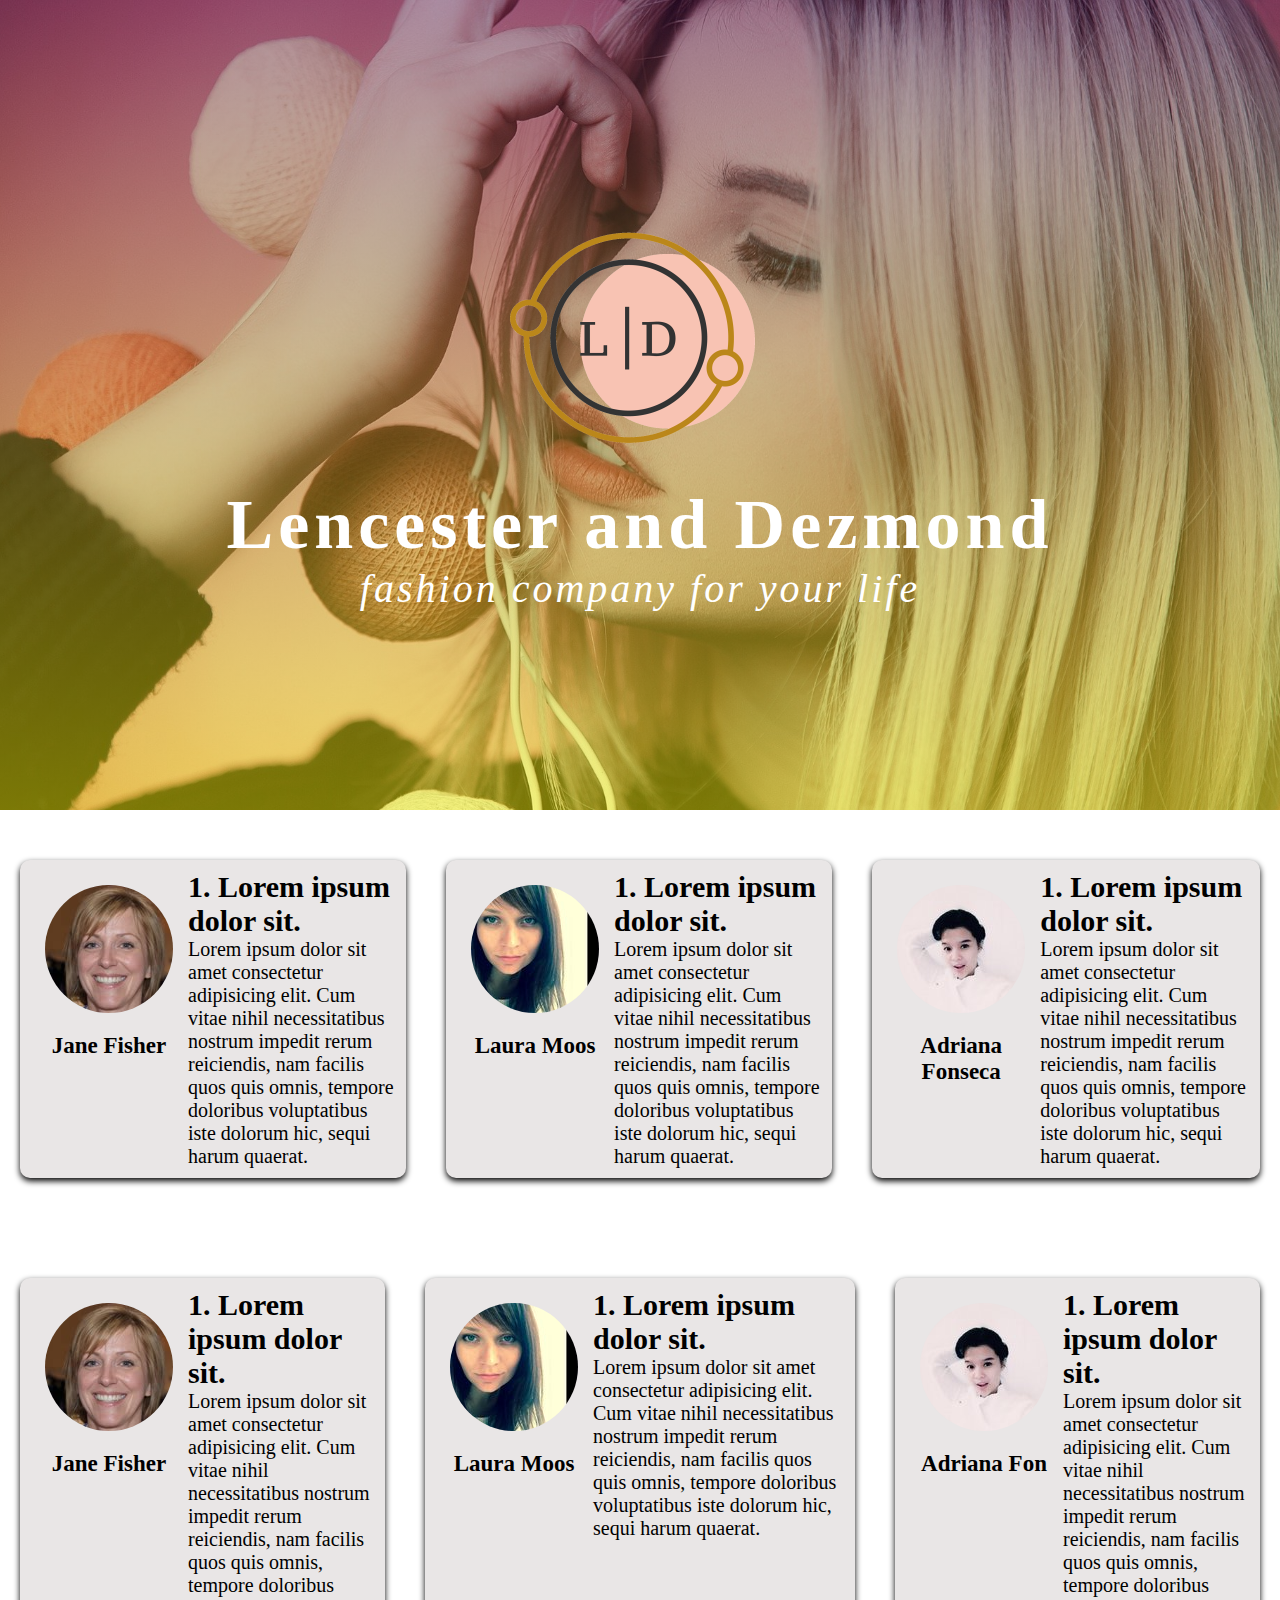
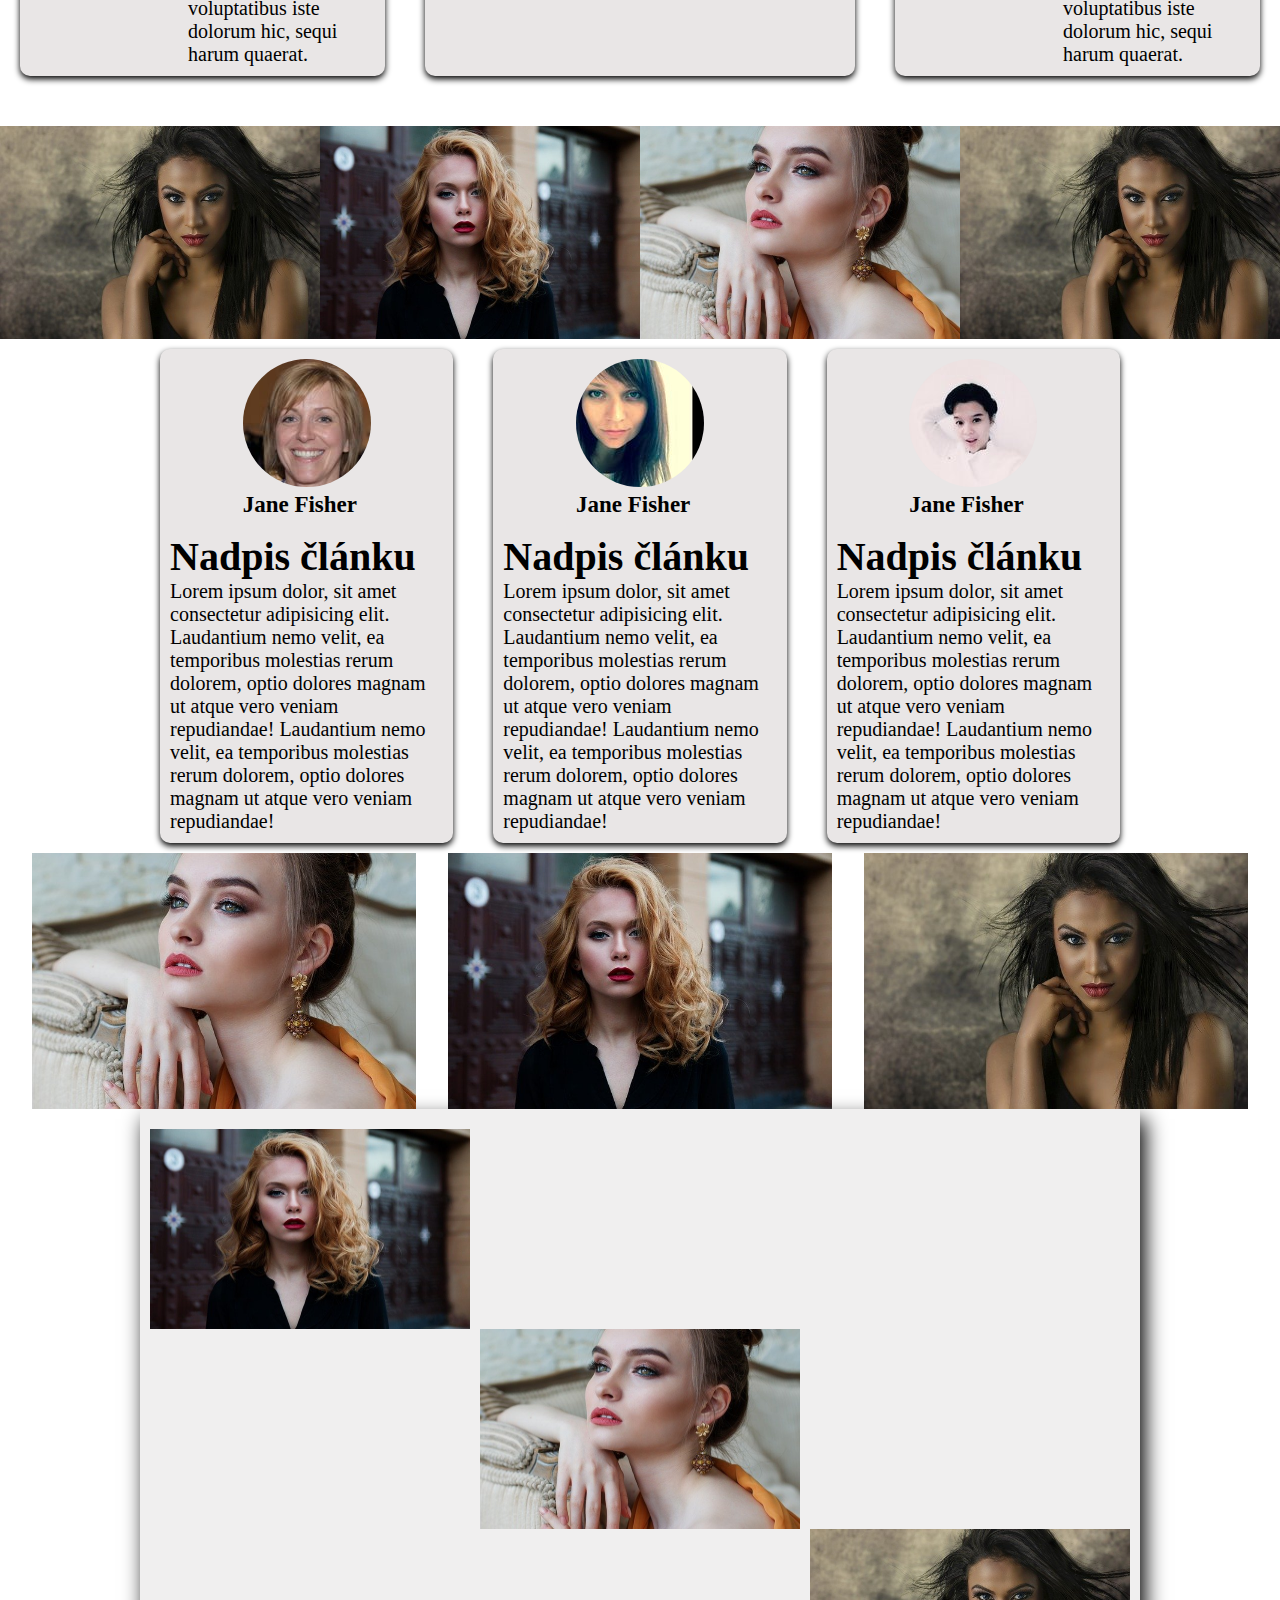
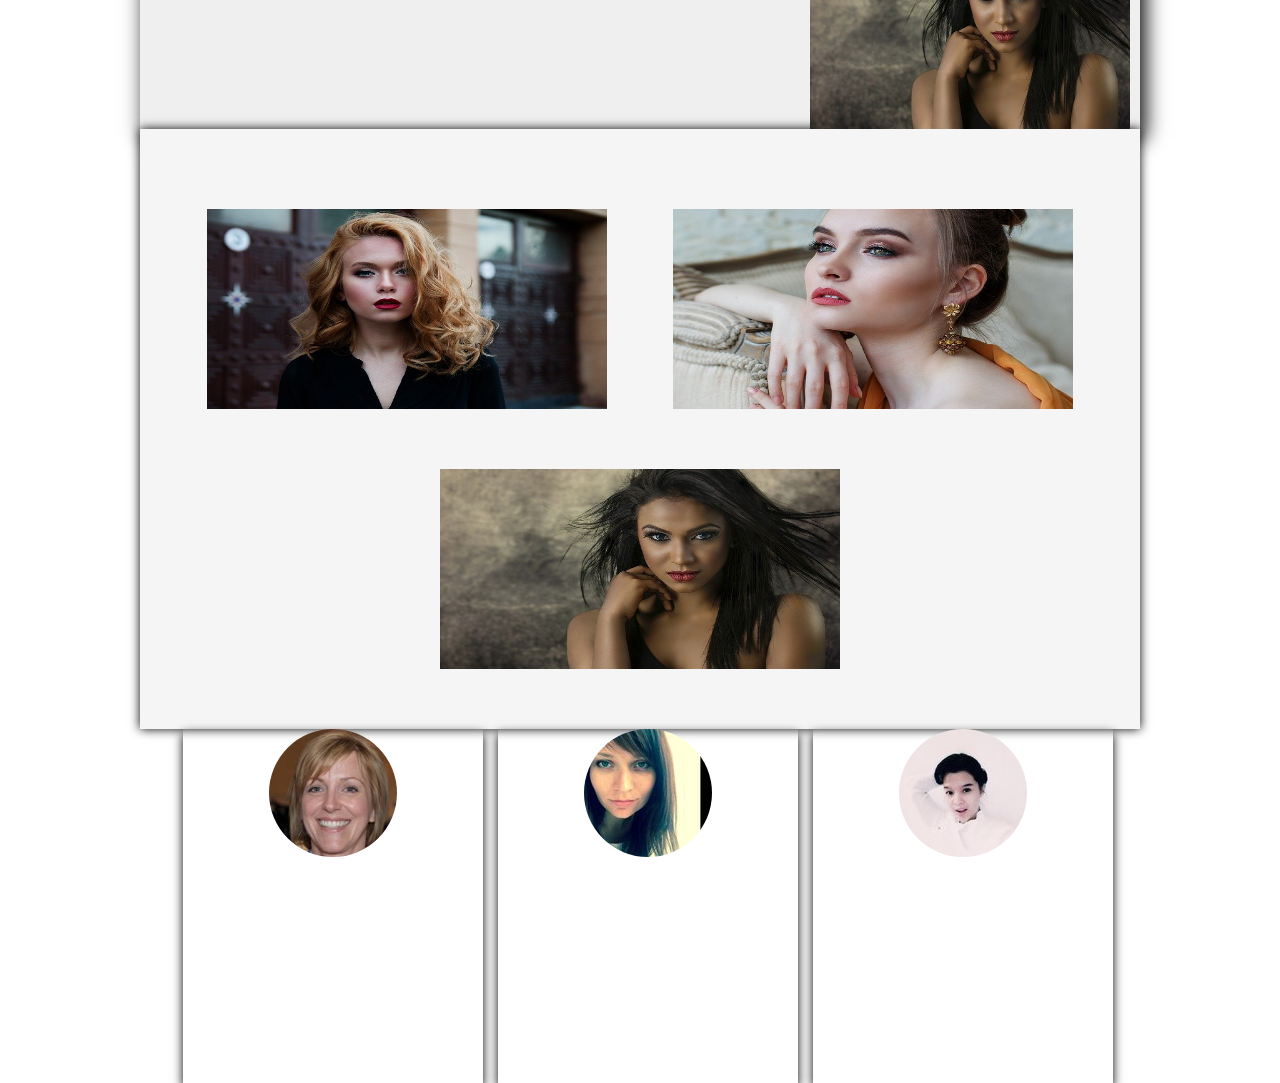
==== Flexbox/index.html @ 0f64c30b "přidány složky do portfolia" ====
<!DOCTYPE html>
<html lang="cs">
<head>
    <meta charset="UTF-8">
    <meta http-equiv="X-UA-Compatible" content="IE=edge">
    <meta name="viewport" content="width=device-width, initial-scale=1.0">
    <link rel="stylesheet" href="css/style.css">
    <link rel="stylesheet" href="css/query.css">
    <title>Document</title>
</head>
<body>
    <header>
        <img src="img/logo.png" alt="">
        <h1>Lencester and Dezmond</h1>
        <p>fashion company for your life</p>
    </header>

    <main>
        <section class="blogs">
            <article class="blog">
                <div class="author-info">
                    <img src="img/jane.jpg" alt="">         
                    <h2>Jane Fisher</h2>
                </div>
                <div class="article-body"> 
                    <h2>1. Lorem ipsum dolor sit.</h2>
                    <p>Lorem ipsum dolor sit amet consectetur adipisicing elit. Cum vitae nihil necessitatibus nostrum impedit rerum reiciendis, nam facilis quos quis omnis, tempore doloribus voluptatibus iste dolorum hic, sequi harum quaerat.     
                    </p>
                </div>
            </article>
 
            <article class="blog">
                <div class="author-info">
                    <img src="img/laura.jpg" alt="">         
                    <h2>Laura Moos</h2>
                </div>
                <div class="article-body"> 
                    <h2>1. Lorem ipsum dolor sit.</h2>
                    <p>Lorem ipsum dolor sit amet consectetur adipisicing elit. Cum vitae nihil necessitatibus nostrum impedit rerum reiciendis, nam facilis quos quis omnis, tempore doloribus voluptatibus iste dolorum hic, sequi harum quaerat.     
                    </p>
                </div>
            </article>

            <article class="blog">
                <div class="author-info">
                    <img src="img/adriana.jpg" alt="">         
                    <h2>Adriana Fonseca</h2>
                </div>
                <div class="article-body"> 
                    <h2>1. Lorem ipsum dolor sit.</h2>
                    <p>Lorem ipsum dolor sit amet consectetur adipisicing elit. Cum vitae nihil necessitatibus nostrum impedit rerum reiciendis, nam facilis quos quis omnis, tempore doloribus voluptatibus iste dolorum hic, sequi harum quaerat.     
                    </p>
                </div>
            </article>
        </section> 

        <section class="teams">
            <article class="team-member team-member-1">
                <div class="team-info">
                    <img src="img/jane.jpg">
                    <h2>Jane Fisher</h2>
                </div>
                <div class="team-body">
                    <h2>1. Lorem ipsum dolor sit.</h2>
                    <p>Lorem ipsum dolor sit amet consectetur adipisicing elit. Cum vitae nihil necessitatibus nostrum impedit rerum reiciendis, nam facilis quos quis omnis, tempore doloribus voluptatibus iste dolorum hic, sequi harum quaerat.</p>
                </div>
            </article>
            <article class="team-member team-member-2">
                <div class="team-info">
                    <img src="img/laura.jpg">
                    <h2>Laura Moos</h2>
                </div>
                <div class="team-body">
                    <h2>1. Lorem ipsum dolor sit.</h2>
                    <p>Lorem ipsum dolor sit amet consectetur adipisicing elit. Cum vitae nihil necessitatibus nostrum impedit rerum reiciendis, nam facilis quos quis omnis, tempore doloribus voluptatibus iste dolorum hic, sequi harum quaerat.</p>
                </div>
            </article>
            <article class="team-member team-member-3">
                <div class="team-info">
                    <img src="img/adriana.jpg">
                    <h2>Adriana Fon</h2>
                </div>
                <div class="team-body">
                    <h2>1. Lorem ipsum dolor sit.</h2>
                    <p>Lorem ipsum dolor sit amet consectetur adipisicing elit. Cum vitae nihil necessitatibus nostrum impedit rerum reiciendis, nam facilis quos quis omnis, tempore doloribus voluptatibus iste dolorum hic, sequi harum quaerat.</p>
                </div>
            </article>
        </section>
        
        <section class="photos">
            <img src="img/fashion1.jpg" alt="">
            <img src="img/fashion2.jpg" alt="">
        
            <img src="img/fashion3.jpg" alt="">
            <img src="img/fashion1.jpg" alt="">
       </section>
       

        <section class="references">
            <article class="reference-1">
                <div class="author">
                    <img src="img/jane.jpg" alt="">
                    <h2>Jane Fisher</h2>
                </div>
                <div class="reference-text">
                    <h1>Nadpis článku</h1>
                    <p>Lorem ipsum dolor, sit amet consectetur adipisicing elit. Laudantium nemo velit, ea temporibus molestias rerum dolorem, optio dolores magnam ut atque vero veniam repudiandae! Laudantium nemo velit, ea temporibus molestias rerum dolorem, optio dolores magnam ut atque vero veniam repudiandae!</p>
                </div>
            </article>

            <article class="reference-2">
                <div class="author">
                    <img src="img/laura.jpg" alt="">
                    <h2>Jane Fisher</h2>
                </div>
                <div class="reference-text">
                    <h1>Nadpis článku</h1>
                    <p>Lorem ipsum dolor, sit amet consectetur adipisicing elit. Laudantium nemo velit, ea temporibus molestias rerum dolorem, optio dolores magnam ut atque vero veniam repudiandae! Laudantium nemo velit, ea temporibus molestias rerum dolorem, optio dolores magnam ut atque vero veniam repudiandae!</p>
                </div>
            </article>

            <article class="reference-3">
                <div class="author">
                    <img src="img/adriana.jpg" alt="">
                    <h2>Jane Fisher</h2>
                </div>
                <div class="reference-text">
                    <h1>Nadpis článku</h1>
                    <p>Lorem ipsum dolor, sit amet consectetur adipisicing elit. Laudantium nemo velit, ea temporibus molestias rerum dolorem, optio dolores magnam ut atque vero veniam repudiandae! Laudantium nemo velit, ea temporibus molestias rerum dolorem, optio dolores magnam ut atque vero veniam repudiandae!</p>
                </div>
            </article>
        </section>

        <section class="photos-2">
            <img class="img1"src="img/fashion2.jpg" alt="">
            <img class="img2"src="img/fashion3.jpg" alt="">
            <img class="img3"src="img/fashion1.jpg" alt="">
            <!-- <p>Pokud bych chtěla mezeru mezi fotkama, musím dát height určitou velikost, aby vznikl prázdný prostor. Potom lze použít space-between atd....</p> -->
       </section>

       <section class="photos-3">
             <img class="image1" src="img/fashion2.jpg" alt="">
            <img class="image2" src="img/fashion3.jpg" alt="">
            <img class="image3" src="img/fashion1.jpg" alt="">
        </section>

        <section class="photos-4">
            <img class="fashion-image-1" src="img/fashion2.jpg">
            <img class="fashion-image-2" src="img/fashion3.jpg">
            <img class="fashion-image-3" src="img/fashion1.jpg">
       </section>

        <section class="contact">
            <article class="contact-1">
                <div class="author">
                    <img src="img/jane.jpg" alt="">
                    <h2>Jane Fisher</h2>
                </div>
                <div class="contact-text">
                    <h1>Nadpis článku</h1>
                    <p>Lorem ipsum dolor, sit amet consectetur adipisicing elit. Laudantium nemo velit, ea temporibus molestias rerum dolorem, optio dolores magnam ut atque vero veniam repudiandae! Laudantium nemo velit, ea temporibus molestias rerum dolorem, optio dolores magnam ut atque vero veniam repudiandae!</p>
                </div>
            </article>

            <article class="contact-2">
                <div class="author">
                    <img src="img/laura.jpg" alt="">
                    <h2>Jane Fisher</h2>
                </div>
                <div class="contact-text">
                    <h1>Nadpis článku</h1>
                    <p>Lorem ipsum dolor, sit amet consectetur adipisicing elit. Laudantium nemo velit, ea temporibus molestias rerum dolorem, optio dolores magnam ut atque vero veniam repudiandae! Laudantium nemo velit, ea temporibus molestias rerum dolorem, optio dolores magnam ut atque vero veniam repudiandae!</p>
                </div>
            </article>

            <article class="contact-3">
                <div class="author">
                    <img src="img/adriana.jpg" alt="">
                    <h2>Jane Fisher</h2>
                </div>
                <div class="contact-text">
                    <h1>Nadpis článku</h1>
                    <p>Lorem ipsum dolor, sit amet consectetur adipisicing elit. Laudantium nemo velit, ea temporibus molestias rerum dolorem, optio dolores magnam ut atque vero veniam repudiandae! Laudantium nemo velit, ea temporibus molestias rerum dolorem, optio dolores magnam ut atque vero veniam repudiandae!</p>
                </div>
            </article>
        </section>

    </main>
    
</body>
</html>
---- Flexbox/css/style.css ----
/* ´*************************************General */
*{
    padding: 0;
    margin: 0;
    box-sizing: border-box;
}

/* ´*************************************Header*/
header{
    width: 100%;
    height: 90vh;
    background:linear-gradient(rgba(63, 11, 63, 0.411), rgba(255, 255, 0, 0.514)),
        url(../img/main-photo.jpg);
    background-position: top;
    background-repeat: no-repeat;
    background-size: cover;
    background-attachment: fixed;
    
    display: flex;
    flex-direction: column;
    align-items: center;
    justify-content: center;
}

header h1{
    font-size: 70px;
    color: white;
    letter-spacing: 5px;
    text-align: center;

}

header p{
    font-size: 40px;
    color: white;
    letter-spacing: 3px;
    font-style: italic;
    text-align: center;
}
/* ´*************************************Blogs*/

.blogs{
    display: flex;
    flex-direction: row;
}

.blog{
    background: rgb(233, 230, 230);
    border-radius: 10px;
    box-shadow: 0px 3px 6px black;
    font-size: 20px;
    margin: 50px 20px;
    padding: 10px;
    display: flex;
    flex-direction: row;
}

.author-info img{
    border-radius: 50%;
    margin: 15px;
}

.author-info h2{
    text-align: center;
    font-size: 23px;
}

/* ´*************************************Teams */
.teams{
    background:linear-gradient(rgba(63, 11, 63, 0.411), rgba(255, 255, 0, 0.514)),
        url(../img/main-photo.jpg);
    background-position: top;
    background-repeat: no-repeat;
    background-size: cover;
    background-attachment: fixed;
    display: flex;
    flex-direction: row;
    flex-wrap: wrap;
    /* justify-content: center; */
}

.team-member{
    background: rgb(233, 230, 230);
    border-radius: 10px;
    box-shadow: 0px 3px 6px black;
    font-size: 20px;
    margin: 50px 20px;
    padding: 10px;
    display: flex;
    flex-direction: row;
    flex-basis: 300px;
    flex-grow: 1;
}

.team-info img{
    border-radius: 50%;
    margin: 15px;
}

.team-info h2{
    text-align: center;
    font-size: 23px;
}

.team-member-1{
    flex-grow: 1;
}

.team-member-2{
    flex-grow: 2;
}

.team-member-3{
    flex-grow: 1;
}

/* ´*************************************Photos*/
.photos{
    display: flex;
    flex-direction: row;
}

.photos img{
    width: 25%;
}

/* ´*************************************References*/

.references{
    background:linear-gradient(rgba(63, 11, 63, 0.411), rgba(255, 255, 0, 0.514)),
        url(../img/main-photo.jpg);
    background-position: top;
    background-repeat: no-repeat;
    background-size: cover;
    background-attachment: fixed;
    display: flex;
    flex-direction: row;
    width: 1000px;
    margin: 0 auto;
}

.references article{
    background: rgb(233, 230, 230);
    border-radius: 10px;
    box-shadow: 0px 3px 6px black;
    font-size: 20px;
    margin: 10px 20px;
    padding: 10px;
    display: flex;
    flex-direction: column;
    align-items: center;
}

.author{
    margin-bottom: 15px;
}

.author img{
    border-radius: 50%;
}

.author h2{
    font-size: 23px;
}

/* ´*************************************Photos-2 */
.photos-2{

    display: flex;
    flex-direction: row;
    justify-content: space-evenly;
}

.photos-2 img{
    width: 30%;
}

.img1{
    order: 1;
}

.img2{
    order: 0;
}

.img3{
    order: 2;
}

/* ************************Photos-3 */
.photos-3{
    background: #f0efef;
    height: 620px;             /*20px navíc kvůli paddingu, nebo se, může paddinf vymazat */
    width: 1000px;
    margin: 0 auto;
    padding-top: 20px;
    box-shadow: 5px 10px 20px black;
    display: flex;
    flex-direction: row;
    justify-content: space-evenly;
    /* border-radius: 20px; */
}

.photos-3 img{
    width: 32%;
    height:200px;
}

.image1{
    align-self: flex-start;
}

.image2{
    align-self: center;
}

.image3{
    align-self: flex-end;
}

/* ************************************Photos-4 */
.photos-4 {
    background: #f5f5f5;
    height: 600px;
    width: 1000px;
    margin: 0 auto;
    box-shadow: 0px 0px 10px black;
    padding-top: 20px;
   
    display: flex;
    flex-direction: row;
    justify-content: space-evenly;
    flex-wrap: wrap;
    align-content: space-evenly;
  }
   
  .photos-4 img {
    width: 400px;
    height: 200px;
  }

  /* *****************************************Contact-3 */
.contact{
    background:linear-gradient(rgba(63, 11, 63, 0.411), rgba(255, 255, 0, 0.514)),
        url(../img/main-photo.jpg);
    background-position: top;
    background-repeat: no-repeat;
    background-size: cover;
    background-attachment: fixed;

    color: white;
    text-align: center;
    display: flex;
    flex-direction: row;
    justify-content: center;
}

.contact article{
    width: 300px;
    box-shadow: 0px 5px 10px black;
    margin-left: 15px;
}


.contact-1{
    flex-shrink: 0;
}

.contact-2{
    flex-shrink: 0;
}

.contact-3{
    flex-shrink: 0;
}
---- Flexbox/css/query.css ----
/* ***************************Blogs */
@media only screen and (max-width: 1100px){
    .blogs{
        flex-direction: column;
        
    }
    .blog{
        margin: 20px 20px;
        
    }
    .article-body{
        display: flex;
        flex-direction: column;
        justify-content: center;
    }

    /* references */

    .references{
       flex-direction: column;
       /* width: 100%; */

    }
}   
/* **************************Photos-3 */
@media only screen and (max-width: 1000px) {
    .photos-3{
        flex-direction: column;
        width: 100%;
    
    }

    .image1{
        align-self: center;
    }
      
    .image3{
        align-self: center;
    }

    .photos-3 img{
        width: 300px;
        height:200px;
    }
    /* ************************************Photos-4 */
    .photos-4 {
        margin-top: 30px;
        width: 70%;
        height: 800px;
    
      }
}
/* *************************Teams */
@media only screen and (max-width: 1050px){
    .team-member{
        margin: 10px 10px;
       
    }
}

/* Photos-2 */
@media only screen and (max-width: 850px){
    .photos-2{
        flex-direction: column;
        align-items: center;
    }
}
/* ***************************Photos */
@media only screen and (max-width: 800px){
    .photos{
        flex-wrap: wrap;
    }

    .photos img{
        flex-basis: 200px;  /*800/4=200(800px / 4 obrázky) */
        flex-grow: 1;
    }
}
/* *************************************Cotact-3*/
@media only screen and (max-width: 700px){
    .contact{
        flex-direction: column;
        align-items: center;
    }
}


/* *******************************Header */
@media only screen and (max-width: 580px){
    header h1{
        font-size: 50px;     
    
    }

    header p{
        font-size: 30px;
        
    }

}
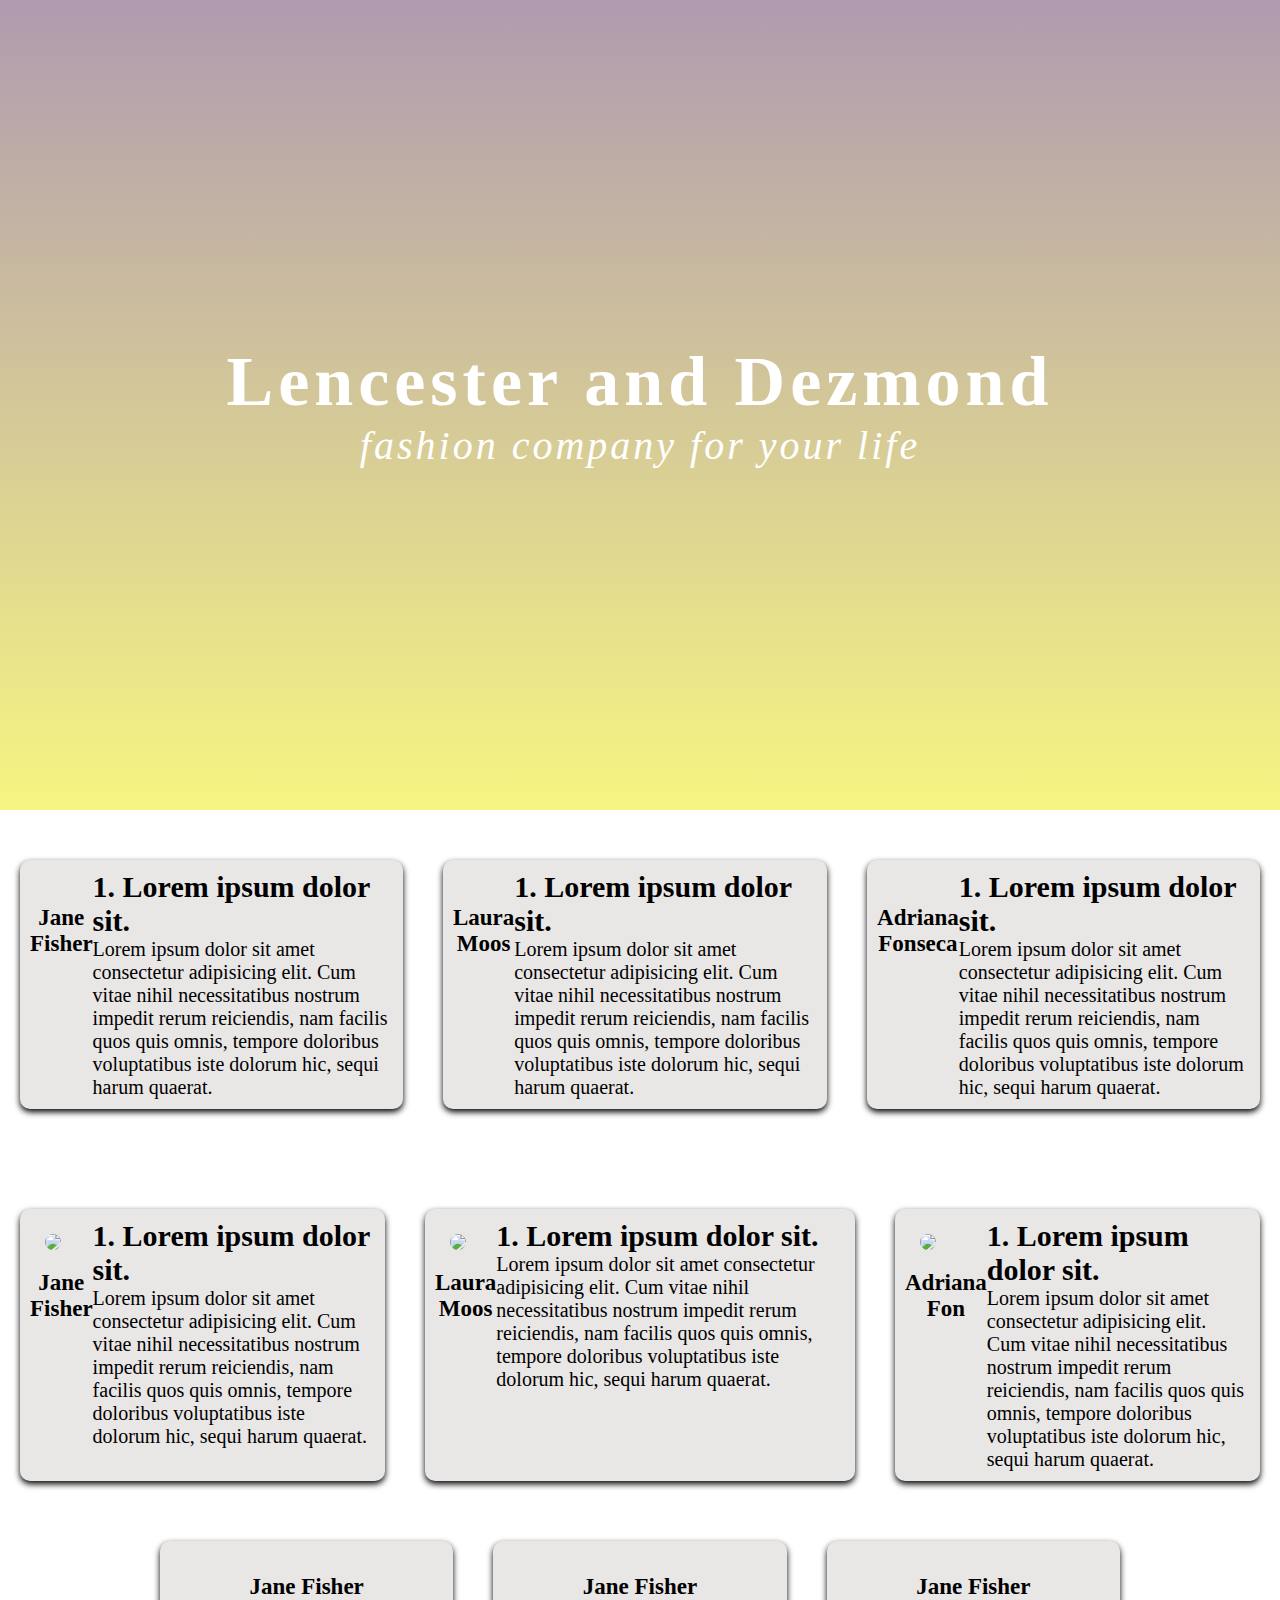
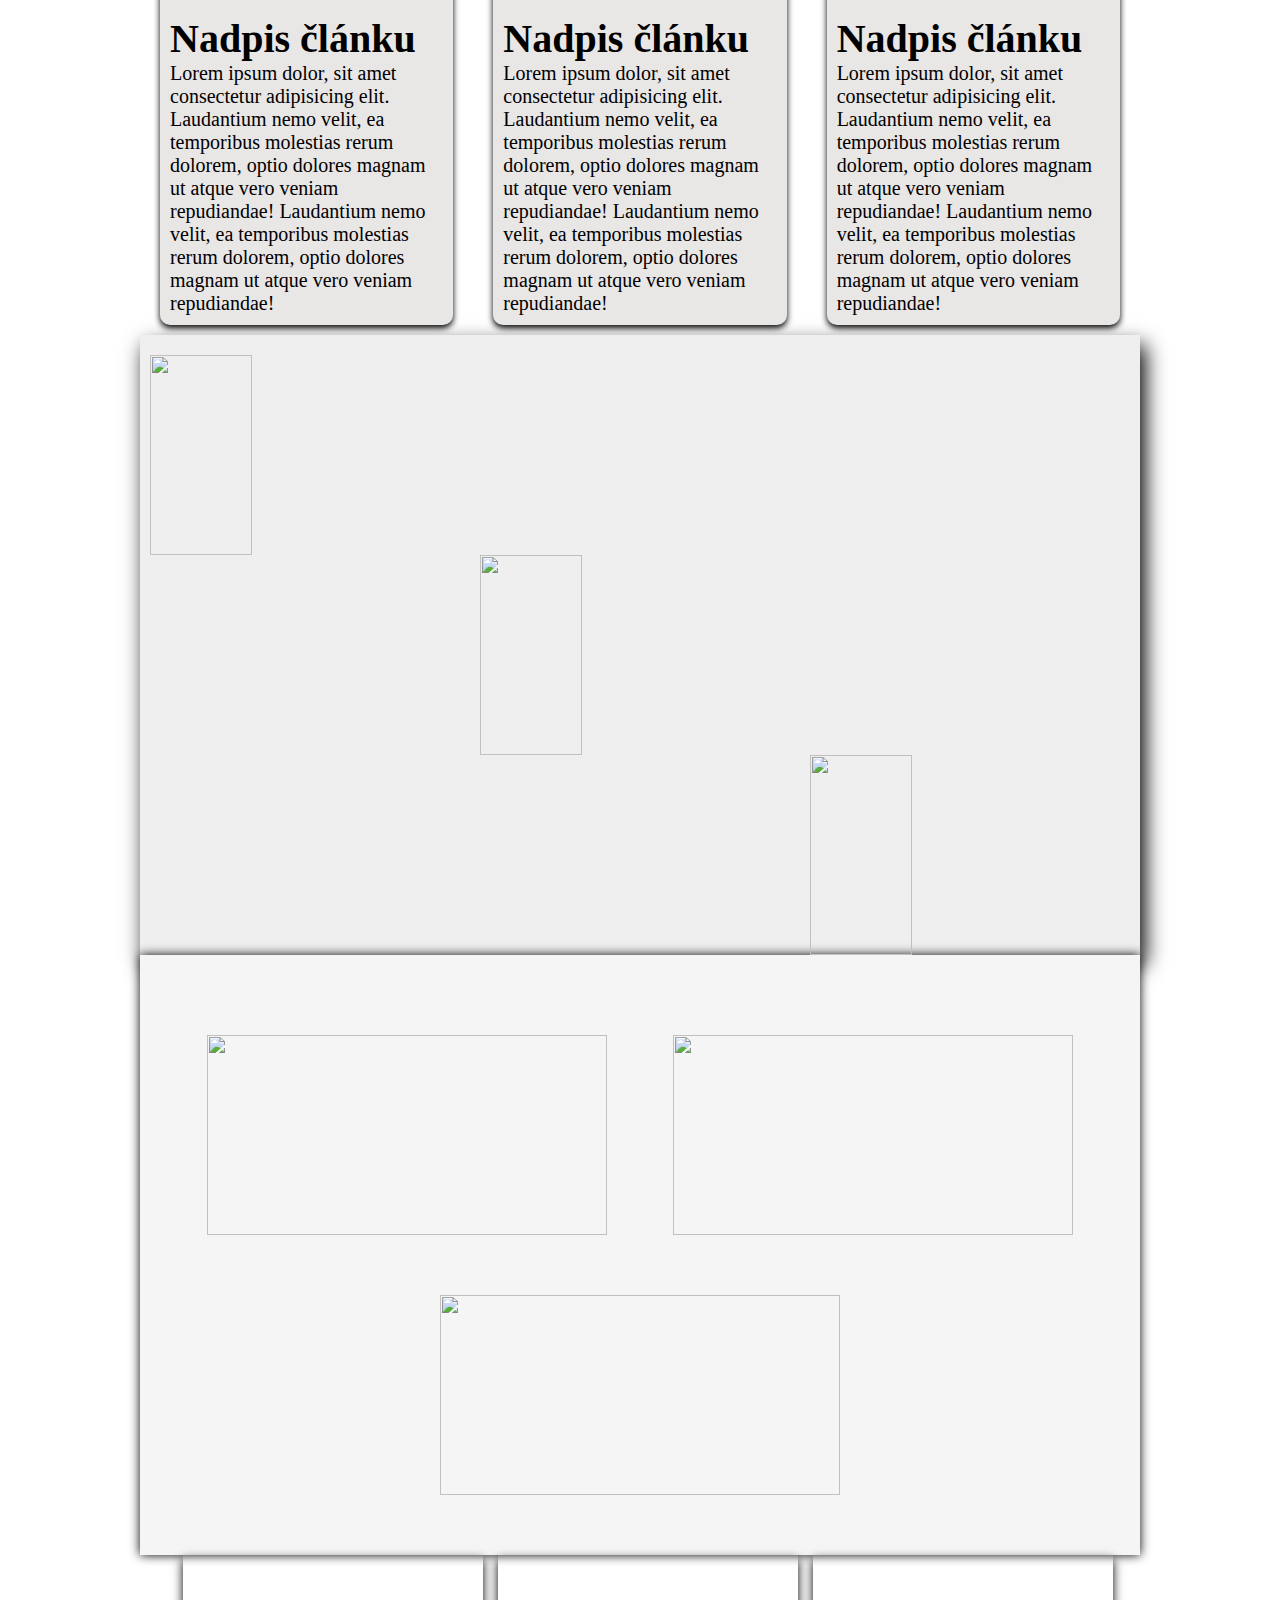
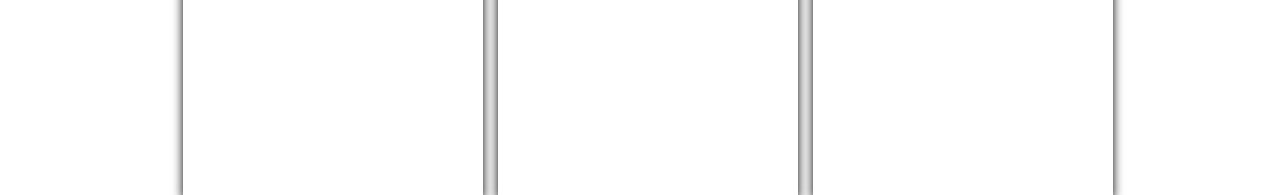
==== commit 81772f6e: "oprava pojmenování souborů - nejde Vercel" ====
--- a/Flexbox/index.html
+++ b/Flexbox/index.html
@@ -10,7 +10,7 @@
 </head>
 <body>
     <header>
-        <img src="img/logo.png" alt="">
+        <img src="IMG/logo.png" alt="">
         <h1>Lencester and Dezmond</h1>
         <p>fashion company for your life</p>
     </header>
@@ -19,7 +19,7 @@
         <section class="blogs">
             <article class="blog">
                 <div class="author-info">
-                    <img src="img/jane.jpg" alt="">         
+                    <img src="IMG/jane.jpg" alt="">         
                     <h2>Jane Fisher</h2>
                 </div>
                 <div class="article-body"> 
@@ -31,7 +31,7 @@
  
             <article class="blog">
                 <div class="author-info">
-                    <img src="img/laura.jpg" alt="">         
+                    <img src="IMG/laura.jpg" alt="">         
                     <h2>Laura Moos</h2>
                 </div>
                 <div class="article-body"> 
@@ -43,7 +43,7 @@
 
             <article class="blog">
                 <div class="author-info">
-                    <img src="img/adriana.jpg" alt="">         
+                    <img src="IMG/adriana.jpg" alt="">         
                     <h2>Adriana Fonseca</h2>
                 </div>
                 <div class="article-body"> 
@@ -57,7 +57,7 @@
         <section class="teams">
             <article class="team-member team-member-1">
                 <div class="team-info">
-                    <img src="img/jane.jpg">
+                    <img src="IMG/jane.jpg">
                     <h2>Jane Fisher</h2>
                 </div>
                 <div class="team-body">
@@ -67,7 +67,7 @@
             </article>
             <article class="team-member team-member-2">
                 <div class="team-info">
-                    <img src="img/laura.jpg">
+                    <img src="IMG/laura.jpg">
                     <h2>Laura Moos</h2>
                 </div>
                 <div class="team-body">
@@ -77,7 +77,7 @@
             </article>
             <article class="team-member team-member-3">
                 <div class="team-info">
-                    <img src="img/adriana.jpg">
+                    <img src="IMG/adriana.jpg">
                     <h2>Adriana Fon</h2>
                 </div>
                 <div class="team-body">
@@ -88,18 +88,18 @@
         </section>
         
         <section class="photos">
-            <img src="img/fashion1.jpg" alt="">
-            <img src="img/fashion2.jpg" alt="">
+            <img src="IMG/fashion1.jpg" alt="">
+            <img src="IMG/fashion2.jpg" alt="">
         
-            <img src="img/fashion3.jpg" alt="">
-            <img src="img/fashion1.jpg" alt="">
+            <img src="IMG/fashion3.jpg" alt="">
+            <img src="IMG/fashion1.jpg" alt="">
        </section>
        
 
         <section class="references">
             <article class="reference-1">
                 <div class="author">
-                    <img src="img/jane.jpg" alt="">
+                    <img src="IMG/jane.jpg" alt="">
                     <h2>Jane Fisher</h2>
                 </div>
                 <div class="reference-text">
@@ -110,7 +110,7 @@
 
             <article class="reference-2">
                 <div class="author">
-                    <img src="img/laura.jpg" alt="">
+                    <img src="IMG/laura.jpg" alt="">
                     <h2>Jane Fisher</h2>
                 </div>
                 <div class="reference-text">
@@ -121,7 +121,7 @@
 
             <article class="reference-3">
                 <div class="author">
-                    <img src="img/adriana.jpg" alt="">
+                    <img src="IMG/adriana.jpg" alt="">
                     <h2>Jane Fisher</h2>
                 </div>
                 <div class="reference-text">
@@ -132,28 +132,28 @@
         </section>
 
         <section class="photos-2">
-            <img class="img1"src="img/fashion2.jpg" alt="">
-            <img class="img2"src="img/fashion3.jpg" alt="">
-            <img class="img3"src="img/fashion1.jpg" alt="">
+            <img class="img1"src="IMG/fashion2.jpg" alt="">
+            <img class="img2"src="IMG/fashion3.jpg" alt="">
+            <img class="img3"src="IMG/fashion1.jpg" alt="">
             <!-- <p>Pokud bych chtěla mezeru mezi fotkama, musím dát height určitou velikost, aby vznikl prázdný prostor. Potom lze použít space-between atd....</p> -->
        </section>
 
        <section class="photos-3">
-             <img class="image1" src="img/fashion2.jpg" alt="">
-            <img class="image2" src="img/fashion3.jpg" alt="">
-            <img class="image3" src="img/fashion1.jpg" alt="">
+             <img class="image1" src="IMG/fashion2.jpg" alt="">
+            <img class="image2" src="IMG/fashion3.jpg" alt="">
+            <img class="image3" src="IMG/fashion1.jpg" alt="">
         </section>
 
         <section class="photos-4">
-            <img class="fashion-image-1" src="img/fashion2.jpg">
-            <img class="fashion-image-2" src="img/fashion3.jpg">
-            <img class="fashion-image-3" src="img/fashion1.jpg">
+            <img class="fashion-image-1" src="IMG/fashion2.jpg">
+            <img class="fashion-image-2" src="IMG/fashion3.jpg">
+            <img class="fashion-image-3" src="IMG/fashion1.jpg">
        </section>
 
         <section class="contact">
             <article class="contact-1">
                 <div class="author">
-                    <img src="img/jane.jpg" alt="">
+                    <img src="IMG/jane.jpg" alt="">
                     <h2>Jane Fisher</h2>
                 </div>
                 <div class="contact-text">
@@ -164,7 +164,7 @@
 
             <article class="contact-2">
                 <div class="author">
-                    <img src="img/laura.jpg" alt="">
+                    <img src="IMG/laura.jpg" alt="">
                     <h2>Jane Fisher</h2>
                 </div>
                 <div class="contact-text">
@@ -175,7 +175,7 @@
 
             <article class="contact-3">
                 <div class="author">
-                    <img src="img/adriana.jpg" alt="">
+                    <img src="IMG/adriana.jpg" alt="">
                     <h2>Jane Fisher</h2>
                 </div>
                 <div class="contact-text">
--- a/Flexbox/css/style.css
+++ b/Flexbox/css/style.css
@@ -10,7 +10,7 @@
     width: 100%;
     height: 90vh;
     background:linear-gradient(rgba(63, 11, 63, 0.411), rgba(255, 255, 0, 0.514)),
-        url(../img/main-photo.jpg);
+        url(../IMG/main-photo.jpg);
     background-position: top;
     background-repeat: no-repeat;
     background-size: cover;
@@ -68,7 +68,7 @@
 /* ´*************************************Teams */
 .teams{
     background:linear-gradient(rgba(63, 11, 63, 0.411), rgba(255, 255, 0, 0.514)),
-        url(../img/main-photo.jpg);
+        url(../IMG/main-photo.jpg);
     background-position: top;
     background-repeat: no-repeat;
     background-size: cover;
@@ -128,7 +128,7 @@
 
 .references{
     background:linear-gradient(rgba(63, 11, 63, 0.411), rgba(255, 255, 0, 0.514)),
-        url(../img/main-photo.jpg);
+        url(../IMG/main-photo.jpg);
     background-position: top;
     background-repeat: no-repeat;
     background-size: cover;
@@ -242,7 +242,7 @@
   /* *****************************************Contact-3 */
 .contact{
     background:linear-gradient(rgba(63, 11, 63, 0.411), rgba(255, 255, 0, 0.514)),
-        url(../img/main-photo.jpg);
+        url(../IMG/main-photo.jpg);
     background-position: top;
     background-repeat: no-repeat;
     background-size: cover;
